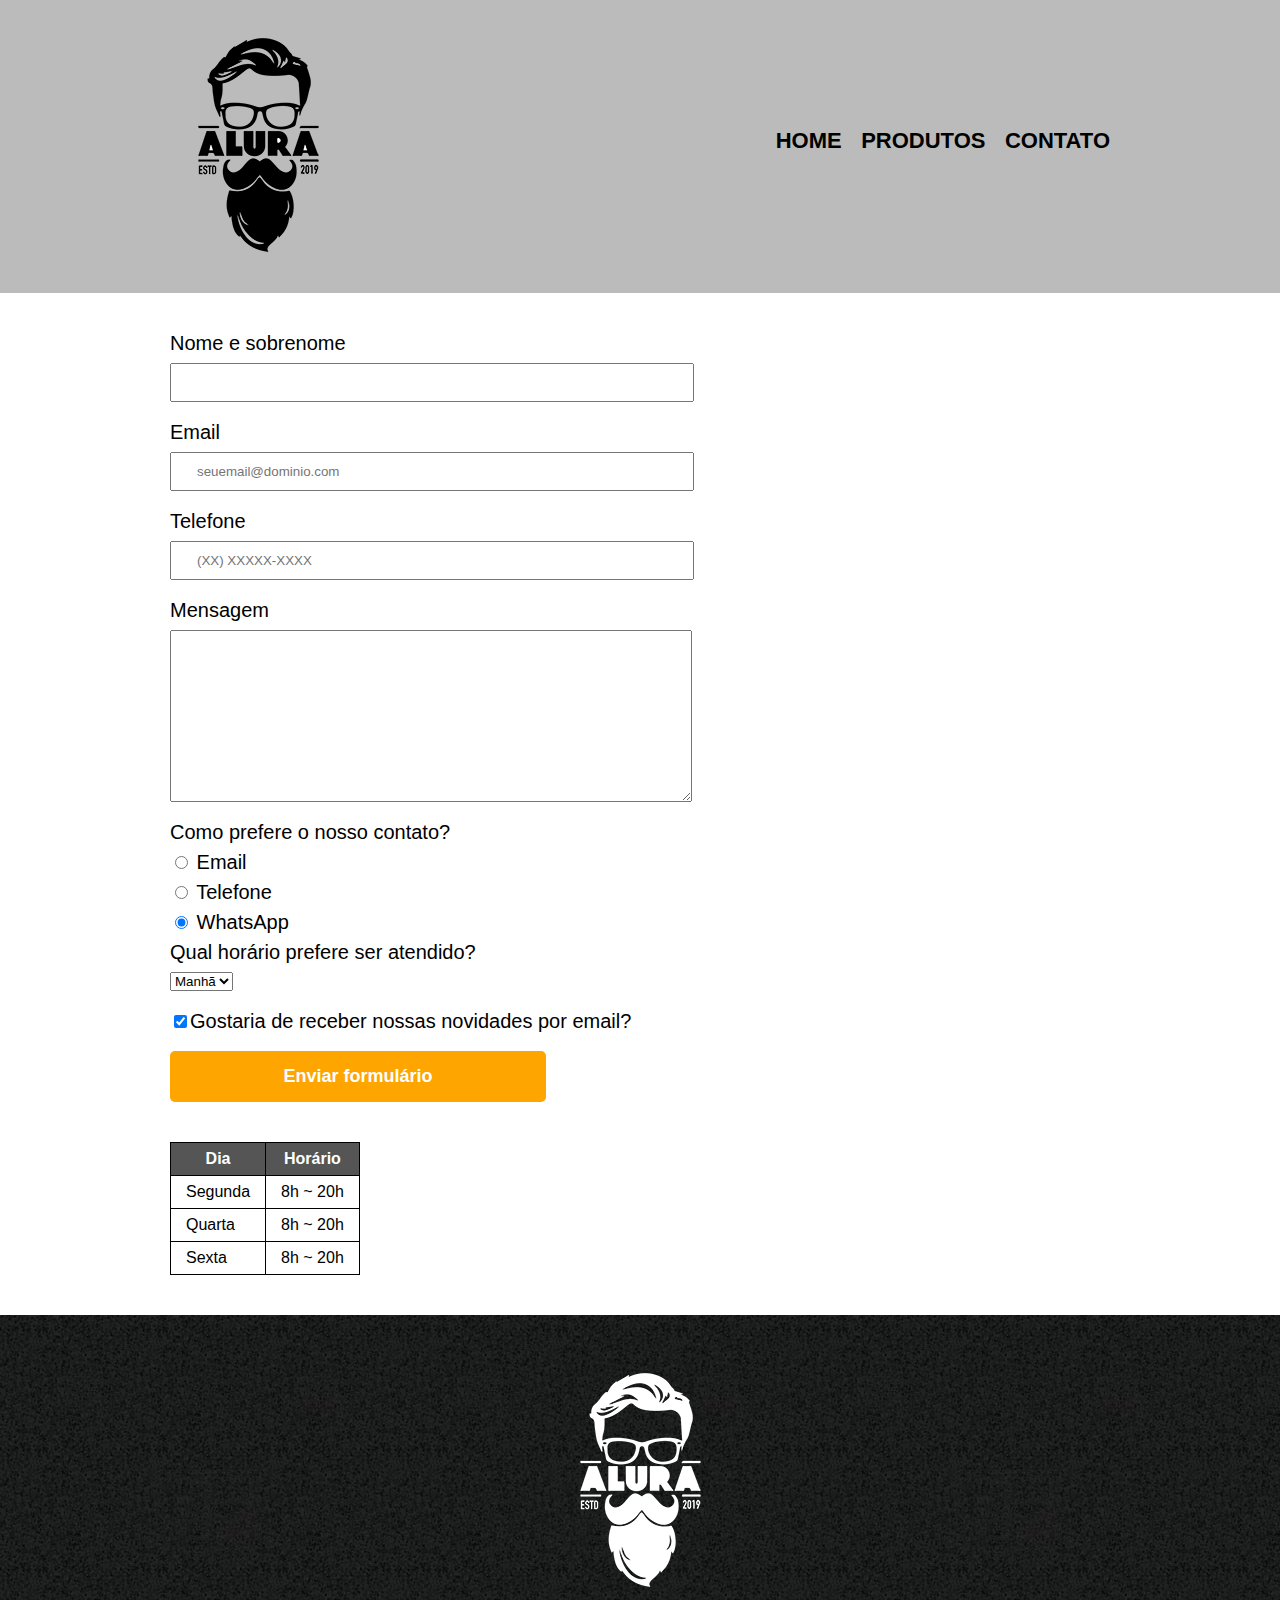
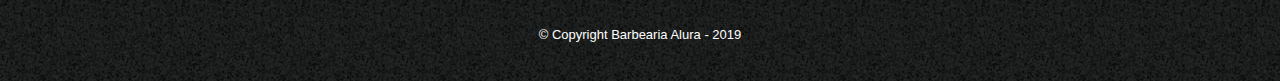
==== contato.html @ 65468a01 "first commit" ====
<!DOCTYPE html>
<html>
	<head>
		<meta charset="UTF-8">
		<title>Contato - Barbearia Alura</title>

		<link rel="stylesheet" href="reset.css">
		<link rel="stylesheet" href="style.css">
	</head>
	<body>
		<header>
			<div class="caixa">
				<h1><img src="logo.png" alt="Logo da Barbearia Alura"></h1>

				<nav>
					<ul>
						<li><a href="index.html">Home</a></li>
						<li><a href="produtos.html">Produtos</a></li>
						<li><a href="contato.html">Contato</a></li>
					</ul>
				</nav>
			</div>
		</header>

		<main>
			<form>
				<label for="nomesobrenome">Nome e sobrenome</label>
				<input type="text" id="nomesobrenome" class="input-padrao" required>

				<label for="email">Email</label>
				<input type="email" id="email" class="input-padrao" required placeholder="seuemail@dominio.com">

				<label for="telefone">Telefone</label>
				<input type="tel" id="telefone" class="input-padrao" required placeholder="(XX) XXXXX-XXXX">

				<label for="mensagem">Mensagem</label>
				<textarea cols="70" rows="10" id="mensagem" class="input-padrao" required></textarea>

				<fieldset>
					<legend>Como prefere o nosso contato?</legend>
					<label for="radio-email"><input type="radio" name="contato" value="email" id="radio-email"> Email</label>
					
					<label for="radio-telefone"><input type="radio" name="contato" value="telefone" id="radio-telefone"> Telefone</label>
					
					<label for="radio-whatsapp"><input type="radio" name="contato" value="whatsapp" id="radio-whatsapp" checked> WhatsApp</label>
				</fieldset>

				<fieldset>
					<legend>Qual horário prefere ser atendido?</legend>
					<select>
						<option>Manhã</option>
						<option>Tarde</option>
						<option>Noite</option>
					</select>
				</fieldset>

				<label class="checkbox"><input type="checkbox" checked>Gostaria de receber nossas novidades por email?</label>

				<input type="submit" value="Enviar formulário" class="enviar">
			</form>

			<table>
				<thead>
					<tr>
						<th>Dia</th>
						<th>Horário</th>
					</tr>
				</thead>
				<tbody>
					<tr>
						<td>Segunda</td>
						<td>8h ~ 20h</td>
					</tr>
					<tr>
						<td>Quarta</td>
						<td>8h ~ 20h</td>
					</tr>
					<tr>
						<td>Sexta</td>
						<td>8h ~ 20h</td>
					</tr>
				</tbody>	
			</table>
		</main>

		<footer>
			<img src="logo-branco.png" alt="Logo da Barbearia Alura">
			<p class="copyright">&copy; Copyright Barbearia Alura - 2019</p>
		</footer>
	</body>
</html>
---- style.css ----
body {
	font-family: 'Montserrat', sans-serif;
}

header {
	background: #BBBBBB;
	padding: 20px 0;
}

.caixa {
	position: relative;
	width: 940px;
	margin: 0 auto;
}

nav {
	position: absolute;
	top: 110px;
	right: 0;
}

nav li {
	display: inline;
	margin: 0 0 0 15px;
}

nav a {
	text-transform: uppercase;
	color: #000000;
	font-weight: bold;
	font-size: 22px;
	text-decoration: none;
}

nav a:hover {
	color: #C78C19;
	text-decoration: underline;
}

.produtos {
	width: 940px;
	margin: 0 auto;
	padding: 50px 0;
}

.produtos li {
	display: inline-block;
	text-align: center;
	width: 30%;
	vertical-align: top;
	margin: 0 1.5%;
	padding: 30px 20px;
	box-sizing: border-box;
	border: 2px solid #000000;
	border-radius: 10px;
}

.produtos li:hover {
	border-color: #C78C19;
}

.produtos li:active {
	border-color: #088C19;	
}

.produtos li:hover h2 {
	font-size: 34px;
}

.produtos h2 {
	font-size: 30px;
	font-weight: bold;
}

.produto-descricao {
	font-size: 18px;
}

.produto-preco {
	font-size: 22px;
	font-weight: bold;
	margin-top: 10px;
}

footer {
	text-align: center;
	background: url("bg.jpg");
	padding: 40px 0;
}

.copyright {
	color: #FFFFFF;
	font-size: 13px;
	margin: 20px 0 0;
}

main {
	width: 940px;
	margin: 0 auto;
	
}

form {
	margin: 40px 0;
}

form label, form legend {
	display:block;
	font-size: 20px;
	margin: 0 0 10px;
}

.input-padrao {
	display: block;
	margin: 0 0 20px;
	padding: 10px 25px;
	width: 50%;
}

.checkbox {
	margin: 20px 0;
}

.enviar {
	width:40%;
	padding: 15px 0;
	background: orange;
	color: white;
	font-weight: bold;
	font-size: 18px;
	border: none;
	border-radius: 5px;
	transition: 1s all;
	cursor: pointer;
}

.enviar:hover {
	background: darkorange;
	transform: scale(1.2);
}

table {
	margin: 20px 0 40px;
}

thead {
	background: #555555;
	color: white;
	font-weight: bold;
}

td, th {
	border: 1px solid #000000;
	padding: 8px 15px;
}


/* css da página inicial */
.banner {
	width:100%;
}

.titulo-principal {
	text-align: center;
	font-size: 2em;
	margin: 0 0 1em;
	clear: left;
}

.principal {
	padding: 3em 0;
	background: #FEFEFE;
	width: 940px;
	margin: 0 auto;
}

.principal p {
	margin: 0 0 1em;
}

.principal strong {
	font-weight: bold;
}

.principal em {
	font-style: italic;
}

.utensilios {
	width: 120px;
	float: left;
	margin: 0 20px 20px 0;
}

.mapa {
	padding: 3em 0;
	background: linear-gradient(#FEFEFE, #888888);
}

.mapa-conteudo {
	width: 940px;
	margin: 0 auto;
}

.mapa p {
	margin: 0 0 2em;
	text-align: center;
}

.beneficios {
	padding: 3em 0;
	background: #888888;
}

.conteudo-beneficios {
	width: 640px;
	margin: 0 auto;
}

.lista-beneficios {
	width: 40%;
	display: inline-block;
	vertical-align: top;
}

.itens {
	line-height: 1.5;
}

.itens:first-child {
	font-weight: bold;
}

.itens:before {
	content: "🟊";
}

.imagem-beneficios {
	width: 60%;
	opacity: 1;
	transition: 400ms;
	box-shadow: 10px 10px 10px 0 #000000;
}

.imagem-beneficios:hover {
	opacity: 0.3;
}

.video {
	width: 560px;
	margin: 2em auto;
}

@media screen and (max-width: 480px) {
	.caixa, .principal, .conteudo-beneficios, .mapa-conteudo, .video {
		width: auto;
	}

	h1 {
		text-align: center;
	}

	nav {
		position: static;
	}

	.lista-beneficios, .imagem-beneficios {
		width: 100%;
	}
}
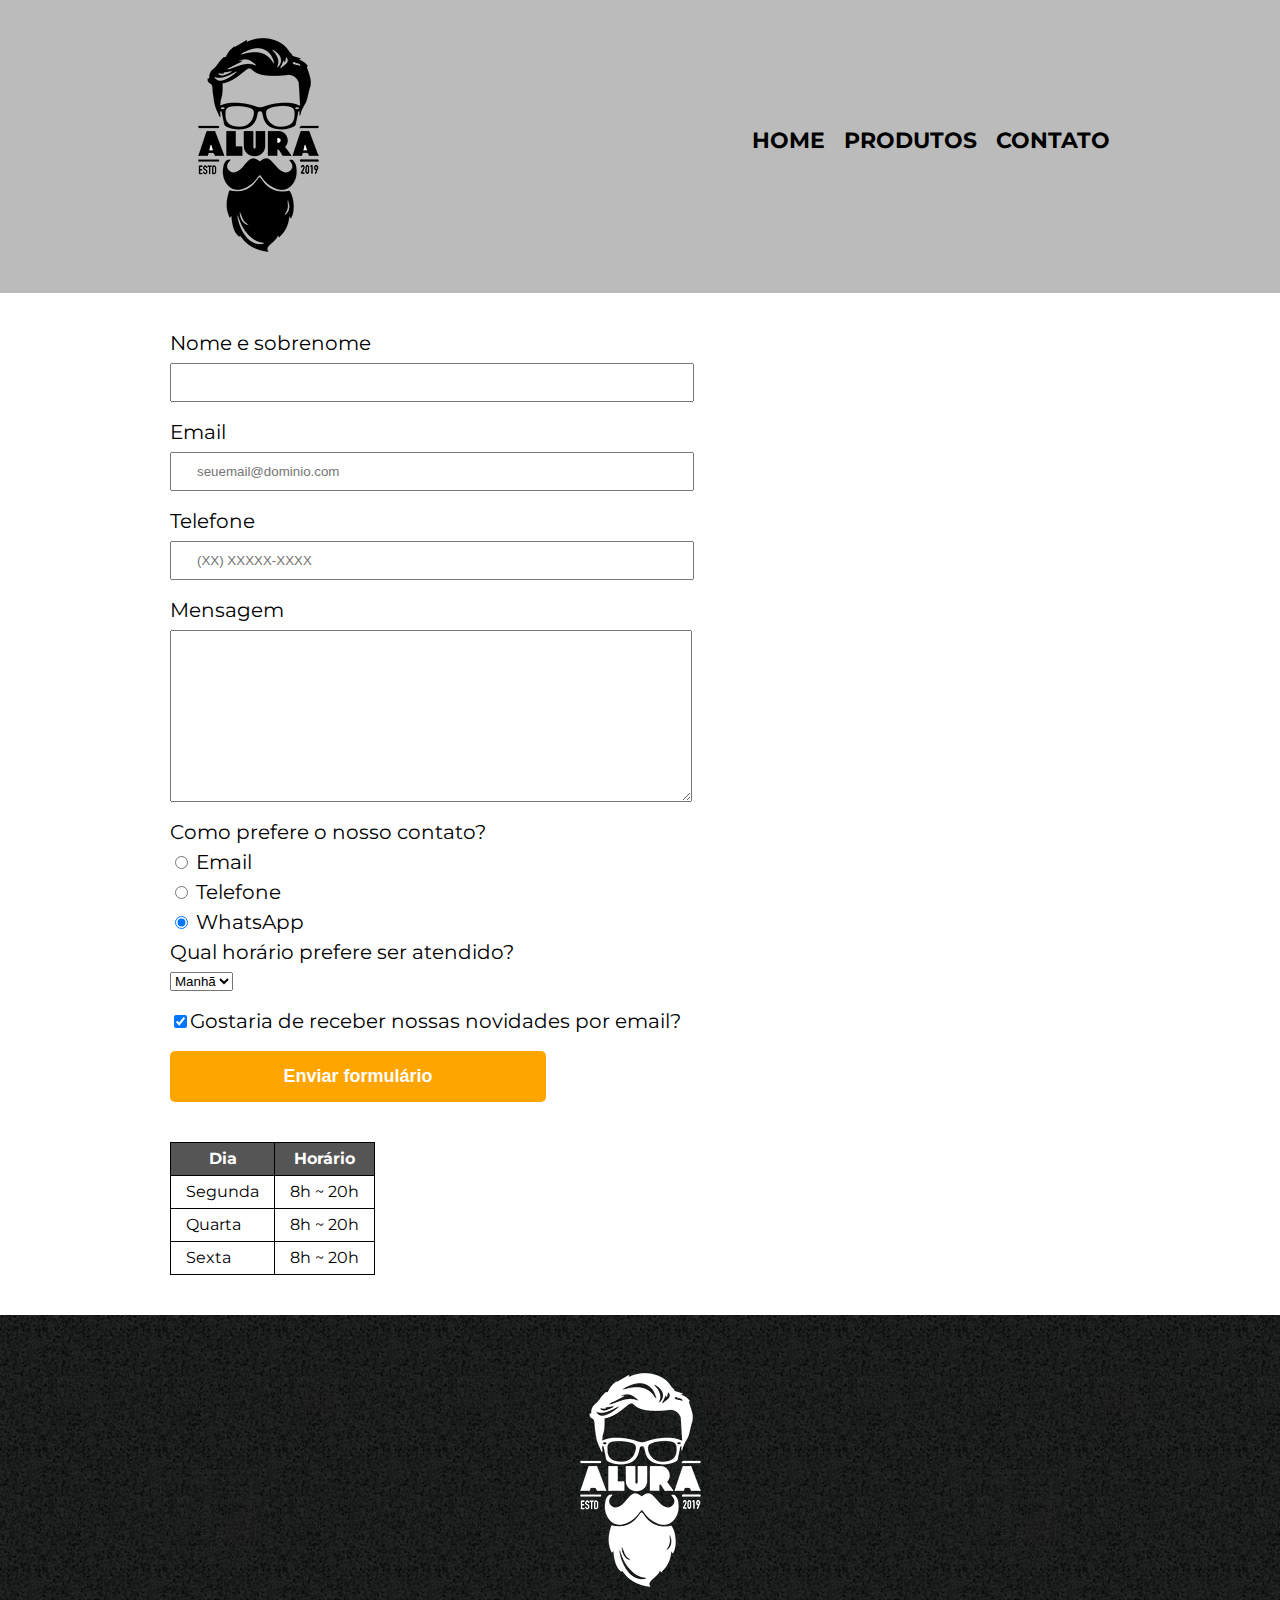
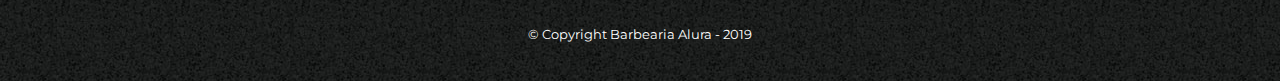
==== commit bbdb6573: "correçoes" ====
--- a/contato.html
+++ b/contato.html
@@ -2,10 +2,12 @@
 <html>
 	<head>
 		<meta charset="UTF-8">
+		<meta name="viewport" content="width=device-width">
 		<title>Contato - Barbearia Alura</title>
 
 		<link rel="stylesheet" href="reset.css">
 		<link rel="stylesheet" href="style.css">
+		<link href="https://fonts.googleapis.com/css?family=Montserrat&display=swap" rel="stylesheet">
 	</head>
 	<body>
 		<header>
@@ -22,7 +24,7 @@
 			</div>
 		</header>
 
-		<main>
+		<main class="corpo-main">
 			<form>
 				<label for="nomesobrenome">Nome e sobrenome</label>
 				<input type="text" id="nomesobrenome" class="input-padrao" required>
--- a/style.css
+++ b/style.css
@@ -95,6 +95,10 @@
 }
 
 main {
+
+}
+
+.corpo-main{
 	width: 940px;
 	margin: 0 auto;
 	
